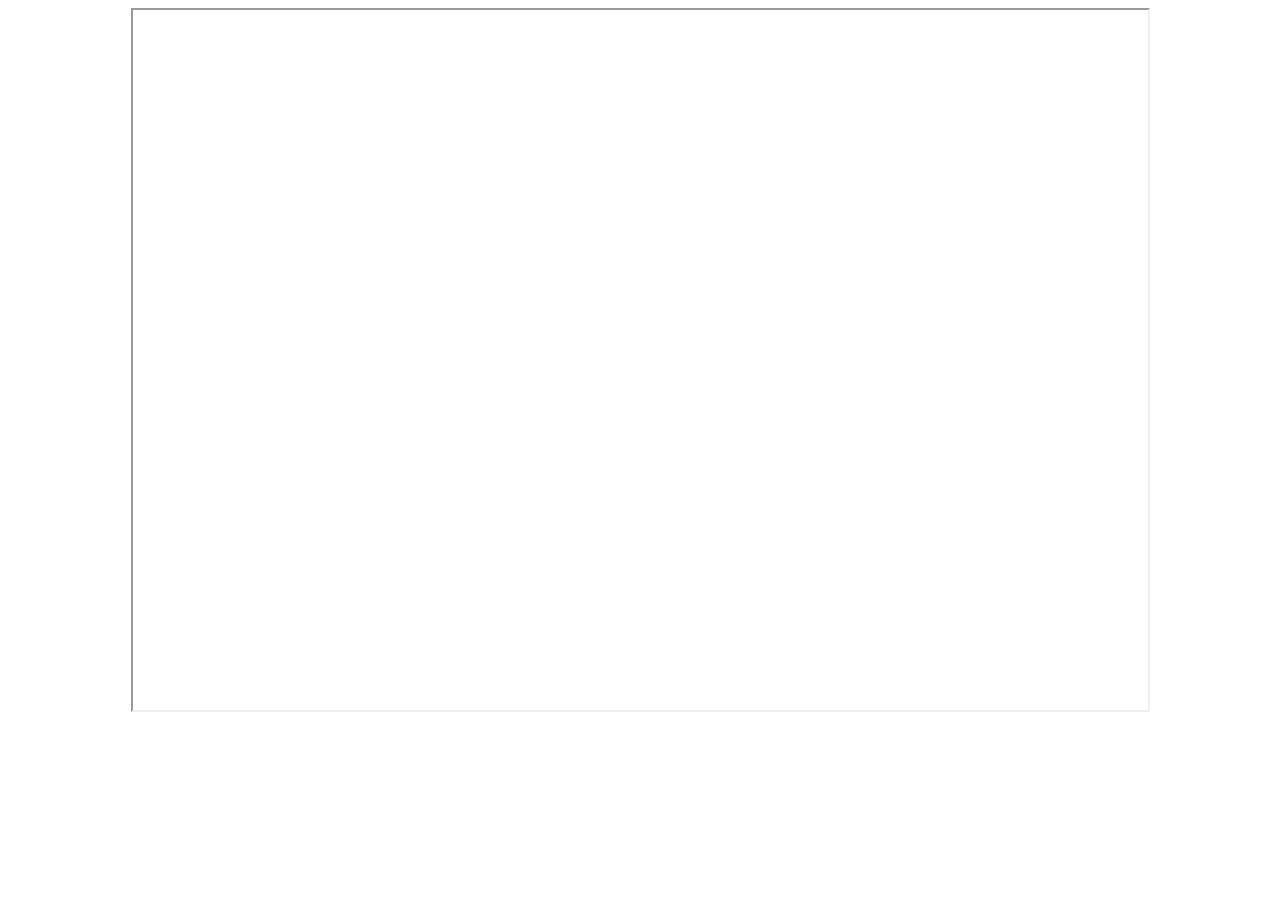
==== index.html @ 9bcdae34 "index.html" ====
<!DOCTYPE html>
<html>
    <head>
        <base target="_top"
        <meta charset="utf-8">
        <meta name="viewport" content="width=device-width,initial-scale=1">
        <title>display</title>
    </head>
    <body>
        <center>
            <iframe src="https://docs.google.com/spreadsheets/d/e/2PACX-1vSxscUwNFskjPOD6_mqWVuSi5Rd6eOTI2AtIklgS4GiYJ7-u_9o9CM2vbFp6khcAQwZNPOSKEcenHOp/pubhtml?gid=0&amp;single=true&amp;widget=true&amp;headers=false" Style="height: 700px; width: 1015px"></iframe>
        </center>
    </body>
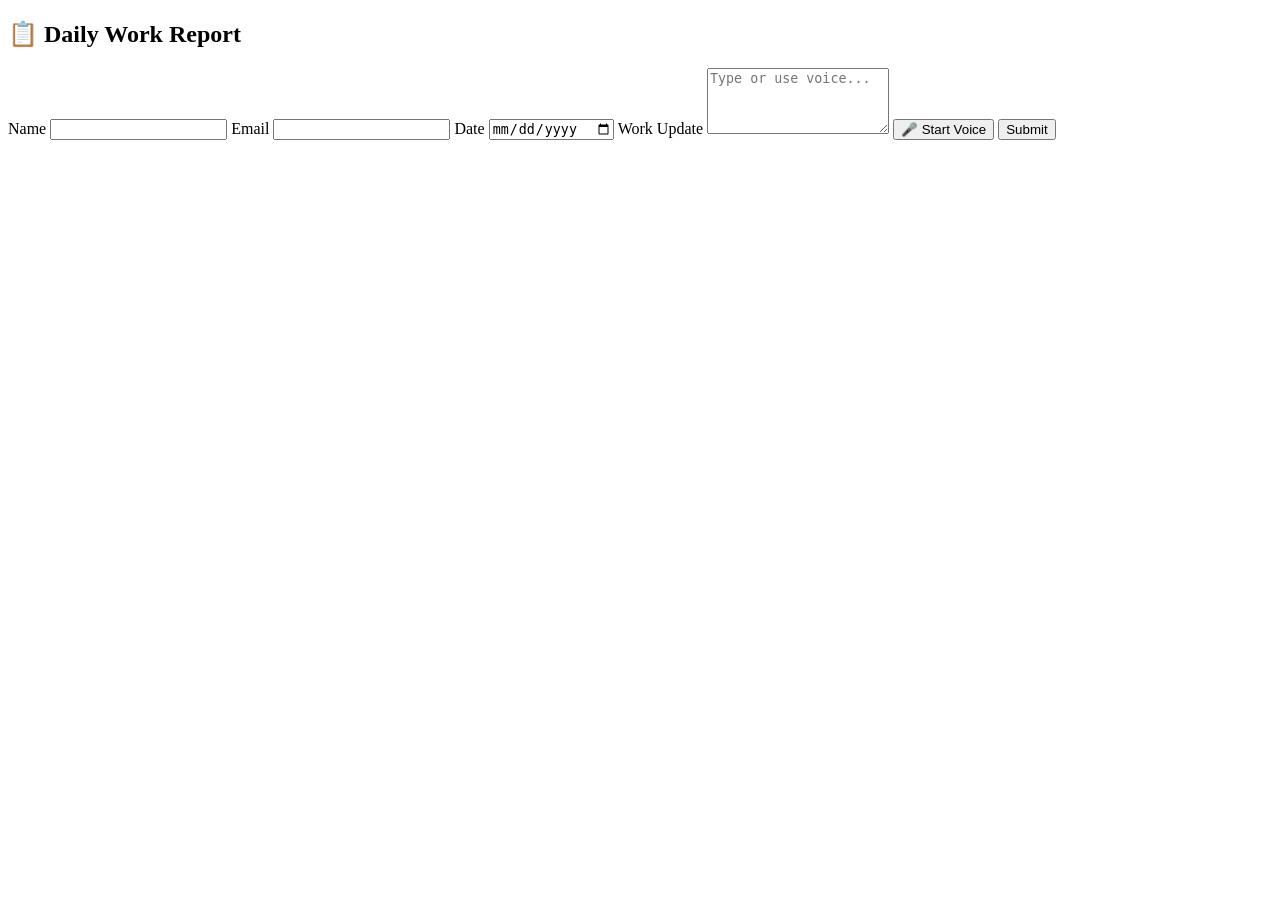
==== commit ef7cf2a9: "Add files via upload" ====
--- a/index.html
+++ b/index.html
@@ -1,14 +1,53 @@
 <!DOCTYPE html>
 <html>
-    <head>
-        <base target="_top"
-        <meta charset="utf-8">
-        <meta name="viewport" content="width=device-width,initial-scale=1">
-        <title>display</title>
-    </head>
-    <body>
-        <center>
-            <iframe src="https://docs.google.com/spreadsheets/d/e/2PACX-1vSxscUwNFskjPOD6_mqWVuSi5Rd6eOTI2AtIklgS4GiYJ7-u_9o9CM2vbFp6khcAQwZNPOSKEcenHOp/pubhtml?gid=0&amp;single=true&amp;widget=true&amp;headers=false" Style="height: 700px; width: 1015px"></iframe>
-        </center>
-    </body>
+<head>
+  <title>Work Report System</title>
+  <meta name="viewport" content="width=device-width, initial-scale=1">
 
+  <!-- Link CSS -->
+  <link rel="stylesheet" href="style.css">
+</head>
+
+<body>
+
+<div class="container">
+  <h2>📋 Daily Work Report</h2>
+
+  <form id="form" method="post" name="google-sheet">
+
+    <label>Name</label>
+    <input type="text" name="name" required>
+
+    <label>Email</label>
+    <input type="email" name="email" required>
+
+    <label>Date</label>
+    <input type="date" name="date" required>
+
+    <label>Work Update</label>
+    <textarea id="work" name="work" rows="4" placeholder="Type or use voice..." required></textarea>
+
+    <button type="button" class="voice-btn" onclick="startVoice()">🎤 Start Voice</button>
+
+    <button type="submit" name="submit" class="submit-btn">Submit</button>
+
+  </form>
+
+  <div class="status" id="msg"></div>
+</div>
+
+<!-- Link JS -->
+<script>
+            const scriptURL = 'https://script.google.com/macros/s/AKfycbxB_e5vn4a2LWLn5W36pXEixcle18fn7UAPzlchHcmvmWolGNd_nb-gV4Jom7yhAZCdYg/exec'
+            const form = document.forms['google-sheet']
+          
+            form.addEventListener('submit', e => {
+              e.preventDefault()
+              fetch(scriptURL, { method: 'POST', body: new FormData(form)})
+                .then(response => alert("Thanks for Contacting us..! We Will Contact You Soon..."))
+                .catch(error => console.error('Error!', error.message))
+            })
+          </script>
+
+</body>
+</html>
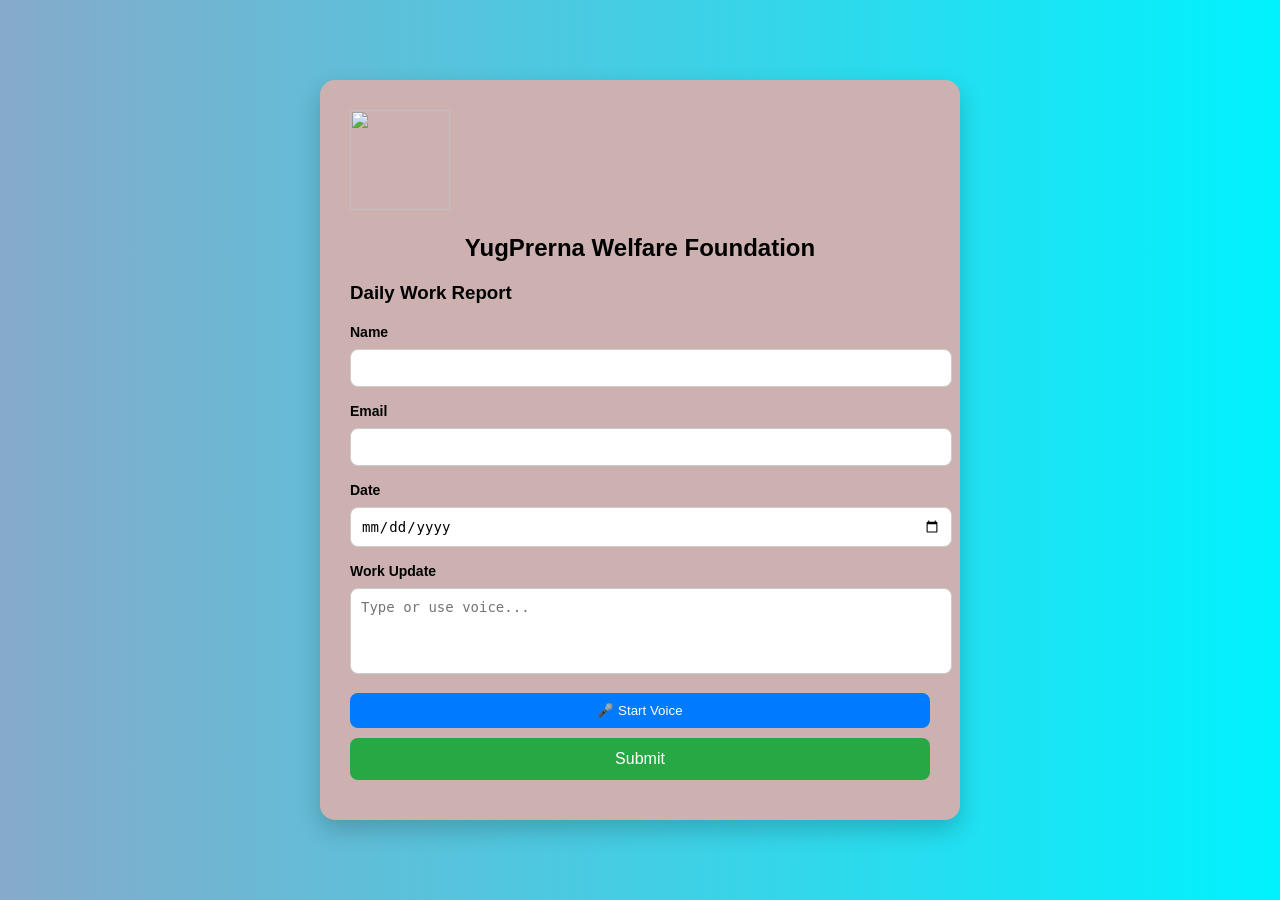
==== commit 20bc307a: "Update index.html" ====
--- a/index.html
+++ b/index.html
@@ -11,43 +11,78 @@
 <body>
 
 <div class="container">
-  <h2>📋 Daily Work Report</h2>
+  <div class="title-box">
+  <img src="https://media.licdn.com/dms/image/v2/D4D0BAQG05-WSiEsdAA/company-logo_200_200/B4DZfGSrDgGkAI-/0/1751378473804?e=1775692800&v=beta&t=L1CKGCyA2QWlb2Z_rNprsf1zWoyYZLHCrWIx4-UQlNw" width="100px" height="100px" class="logo">
+    <h2>YugPrerna Welfare Foundation</h2>
+</div>
+ <h3 class="sub-title">Daily Work Report</h3>
 
   <form id="form" method="post" name="google-sheet">
 
-    <label>Name</label>
-    <input type="text" name="name" required>
+    <label for="name">Name</label>
+    <input type="text" id="name" name="name" required>
 
-    <label>Email</label>
-    <input type="email" name="email" required>
+    <label for="email">Email</label>
+    <input type="email" id="email" name="email" required>
 
-    <label>Date</label>
-    <input type="date" name="date" required>
+    <label for="date">Date</label>
+    <input type="date" id="date" name="date" required>
 
-    <label>Work Update</label>
+    <label for="work">Work Update</label>
     <textarea id="work" name="work" rows="4" placeholder="Type or use voice..." required></textarea>
 
     <button type="button" class="voice-btn" onclick="startVoice()">🎤 Start Voice</button>
 
-    <button type="submit" name="submit" class="submit-btn">Submit</button>
+    <button type="submit" class="submit-btn">Submit</button>
 
   </form>
 
   <div class="status" id="msg"></div>
 </div>
 
-<!-- Link JS -->
 <script>
-            const scriptURL = 'https://script.google.com/macros/s/AKfycbxB_e5vn4a2LWLn5W36pXEixcle18fn7UAPzlchHcmvmWolGNd_nb-gV4Jom7yhAZCdYg/exec'
-            const form = document.forms['google-sheet']
-          
-            form.addEventListener('submit', e => {
-              e.preventDefault()
-              fetch(scriptURL, { method: 'POST', body: new FormData(form)})
-                .then(response => alert("Thanks for Contacting us..! We Will Contact You Soon..."))
-                .catch(error => console.error('Error!', error.message))
-            })
-          </script>
+const scriptURL = 'https://script.google.com/macros/s/AKfycbxB_e5vn4a2LWLn5W36pXEixcle18fn7UAPzlchHcmvmWolGNd_nb-gV4Jom7yhAZCdYg/exec'
+const form = document.forms['google-sheet']
+const msg = document.getElementById("msg")
+
+form.addEventListener('submit', e => {
+  e.preventDefault()
+  
+  fetch(scriptURL, { method: 'POST', body: new FormData(form)})
+    .then(response => {
+      msg.innerHTML = "✅ Submitted Successfully!"
+      speak("Form submitted successfully")
+      form.reset()
+      setTimeout(() => msg.innerHTML = "", 3000)
+    })
+    .catch(error => {
+      msg.innerHTML = "❌ Error occurred!"
+      speak("Error occurred")
+    })
+})
+
+/* 🎤 Voice Input */
+function startVoice() {
+  const recognition = new (window.SpeechRecognition || window.webkitSpeechRecognition)();
+  recognition.lang = "en-IN";
+
+  recognition.start();
+
+  speak("Listening, please speak your work update")
+
+  recognition.onresult = function(event) {
+    document.getElementById("work").value += " " + event.results[0][0].transcript;
+    speak("Text added")
+  }
+}
+
+/* 🔊 Text to Speech */
+function speak(text) {
+  const speech = new SpeechSynthesisUtterance(text);
+  speech.lang = "en-IN";
+  window.speechSynthesis.speak(speech);
+}
+</script>
 
 </body>
-</html>+</html>
--- a/style.css
+++ b/style.css
@@ -0,0 +1,68 @@
+body {
+  font-family: 'Segoe UI', sans-serif;
+  background: linear-gradient(to right, #86aaca, #00f2fe);
+  display: flex;
+  justify-content: center;
+  align-items: center;
+  height: 100vh;
+  margin: 0;
+}
+
+.container {
+  background: rgb(205, 177, 177);
+  padding: 30px;
+  width: 580px;
+  border-radius: 15px;
+  box-shadow: 0 10px 25px rgba(0,0,0,0.2);
+}
+
+h2 {
+  text-align: center;
+  margin-bottom: 20px;
+}
+
+label {
+  font-weight: 600;
+  font-size: 14px;
+}
+
+input, textarea {
+  width: 100%;
+  padding: 10px;
+  margin: 8px 0 15px;
+  border-radius: 8px;
+  border: 1px solid #ccc;
+  font-size: 14px;
+}
+
+textarea {
+  resize: none;
+}
+
+.voice-btn {
+  width: 100%;
+  background: #007bff;
+  color: white;
+  padding: 10px;
+  border: none;
+  border-radius: 8px;
+  cursor: pointer;
+  margin-bottom: 10px;
+}
+
+.submit-btn {
+  width: 100%;
+  background: #28a745;
+  color: white;
+  padding: 12px;
+  border: none;
+  border-radius: 8px;
+  font-size: 16px;
+  cursor: pointer;
+}
+
+.status {
+  text-align: center;
+  margin-top: 10px;
+  font-size: 14px;
+}
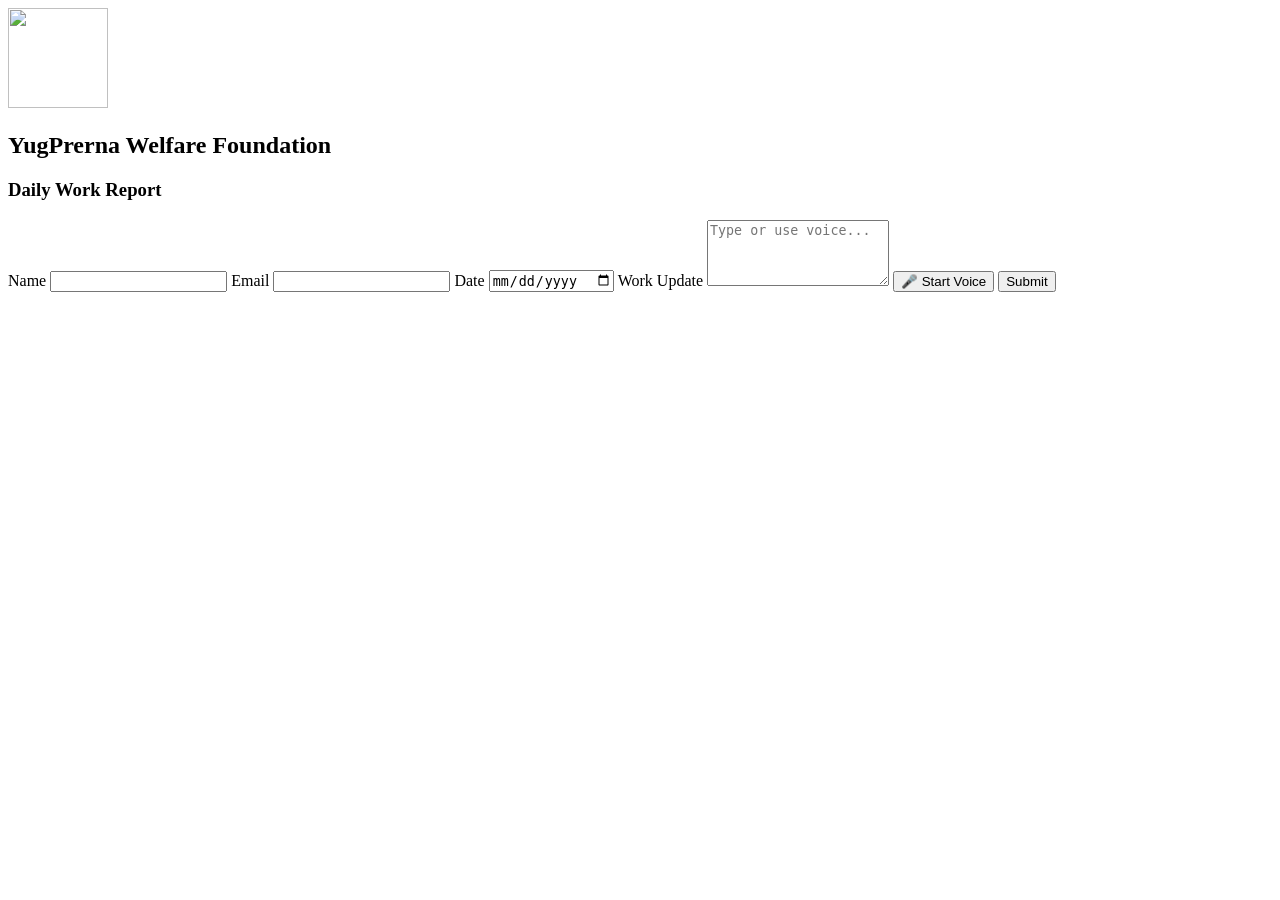
==== commit 7f76aa91: "Add files via upload" ====
--- a/index.html
+++ b/index.html
@@ -85,4 +85,4 @@
 </script>
 
 </body>
-</html>
+</html>
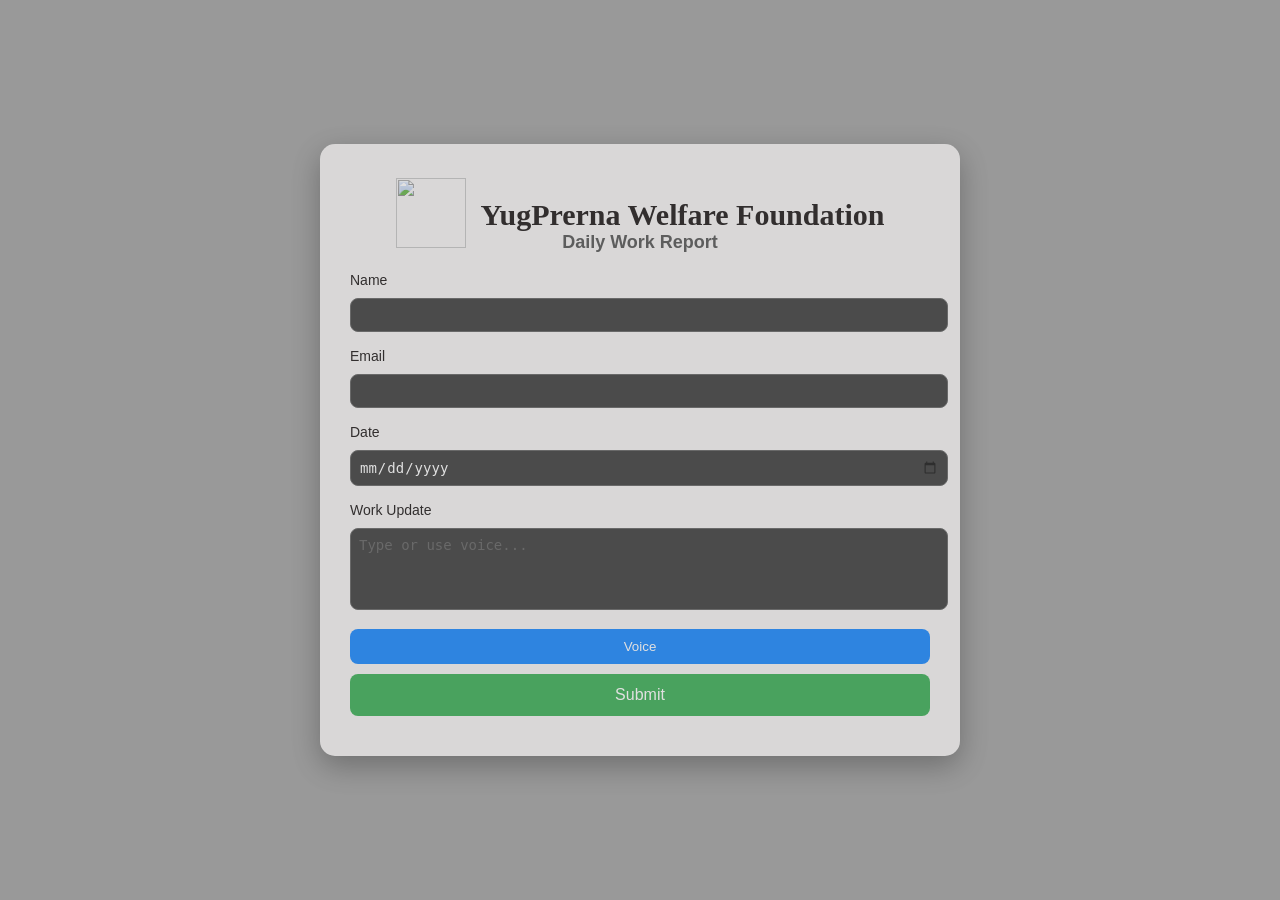
==== commit f6d98c8f: "Add files via upload" ====
--- a/index.html
+++ b/index.html
@@ -31,7 +31,7 @@
     <label for="work">Work Update</label>
     <textarea id="work" name="work" rows="4" placeholder="Type or use voice..." required></textarea>
 
-    <button type="button" class="voice-btn" onclick="startVoice()">🎤 Start Voice</button>
+    <button type="button" class="voice-btn" onclick="startVoice()">Voice</button>
 
     <button type="submit" class="submit-btn">Submit</button>
 
@@ -61,7 +61,7 @@
     })
 })
 
-/* 🎤 Voice Input */
+/* Voice Input */
 function startVoice() {
   const recognition = new (window.SpeechRecognition || window.webkitSpeechRecognition)();
   recognition.lang = "en-IN";
--- a/style.css
+++ b/style.css
@@ -0,0 +1,147 @@
+/* 🌆 Background Image */
+body {
+  font-family: 'Segoe UI', sans-serif;
+
+  background: 
+    linear-gradient(rgba(0,0,0,0.4), rgba(0,0,0,0.4)),
+    url("https://enchttps://www.pinterest.com/ideas/white-gif-aesthetic/915871553692/rypted-tbn0.gstatic.com/images?q=tbn:ANd9GcQ05x-KG4_9qgXPIib_PpEcVqSDAOYB392zVw&s");
+
+  background-size: cover;
+  background-position: center;
+  background-repeat: no-repeat;
+
+  display: flex;
+  justify-content: center;
+  align-items: center;
+  height: 100vh;
+  margin: 0;
+}
+
+/* Logo + main title */
+.title-box {
+  display: flex;
+  align-items: center;
+  gap: 15px;
+  justify-content: center;  /* center whole row */
+}
+
+.logo {
+  width: 70px;
+  height: 70px;
+}
+
+/* Main heading */
+.main-title {
+  margin: 0;
+  font-size: 26px;
+  text-align: center;
+}
+
+/* 🔥 Subheading BELOW h2 */
+.sub-title {
+  text-align: center;
+  margin-top: -20px;
+  font-size: 18px;
+  color: #444;
+}
+/* 📦 Container */
+.container {
+  background: rgba(255, 255, 255, 0.95);
+  backdrop-filter: blur(8px);
+
+  padding: 30px;
+  width: 580px;
+  border-radius: 15px;
+
+  box-shadow: 0 10px 30px rgba(0,0,0,0.4);
+}
+
+
+h2 {
+  text-align: center;
+  margin-bottom: 20px;
+  font-family: ui-rounded;
+  font-size: 30px;
+}
+
+label {
+  font-weight: 500;
+  font-size: 14px;
+  font-family: 'Segoe UI', sans-serif;
+}
+
+input, textarea {
+  width: 100%;
+  padding: 8px;
+  margin: 9px 0 15px;
+  border-radius: 8px;
+  border: 1px solid #ccc;
+  font-size: 14px;
+}
+
+textarea {
+  resize: none;
+}
+
+/* 🎤 Buttons */
+.voice-btn {
+  width: 100%;
+  background: #007bff;
+  color: white;
+  padding: 10px;
+  border: none;
+  border-radius: 8px;
+  cursor: pointer;
+  margin-bottom: 10px;
+}
+
+.submit-btn {
+  width: 100%;
+  background: #28a745;
+  color: white;
+  padding: 12px;
+  border: none;
+  border-radius: 8px;
+  font-size: 16px;
+  cursor: pointer;
+}
+
+/* ♿ Accessibility */
+input:focus, textarea:focus, button:focus {
+  outline: 3px solid #100f0f;
+  outline-offset: 2px;
+  background-color: #218683;
+}
+
+button:hover {
+  opacity: 0.9;
+}
+
+button:active {
+  transform: scale(0.98);
+}
+
+::placeholder {
+  color: #555;
+}
+
+.status {
+  text-align: center;
+  margin-top: 10px;
+  font-size: 14px;
+  font-weight: bold;
+}
+
+
+
+  .container {
+    background: #f5f3f3;
+    color: #060000;
+    opacity: 0.7;
+  }
+
+  input, textarea {
+    background: #2a2a2a;
+    color: #fff;
+    border: 1px solid #555;
+  }
